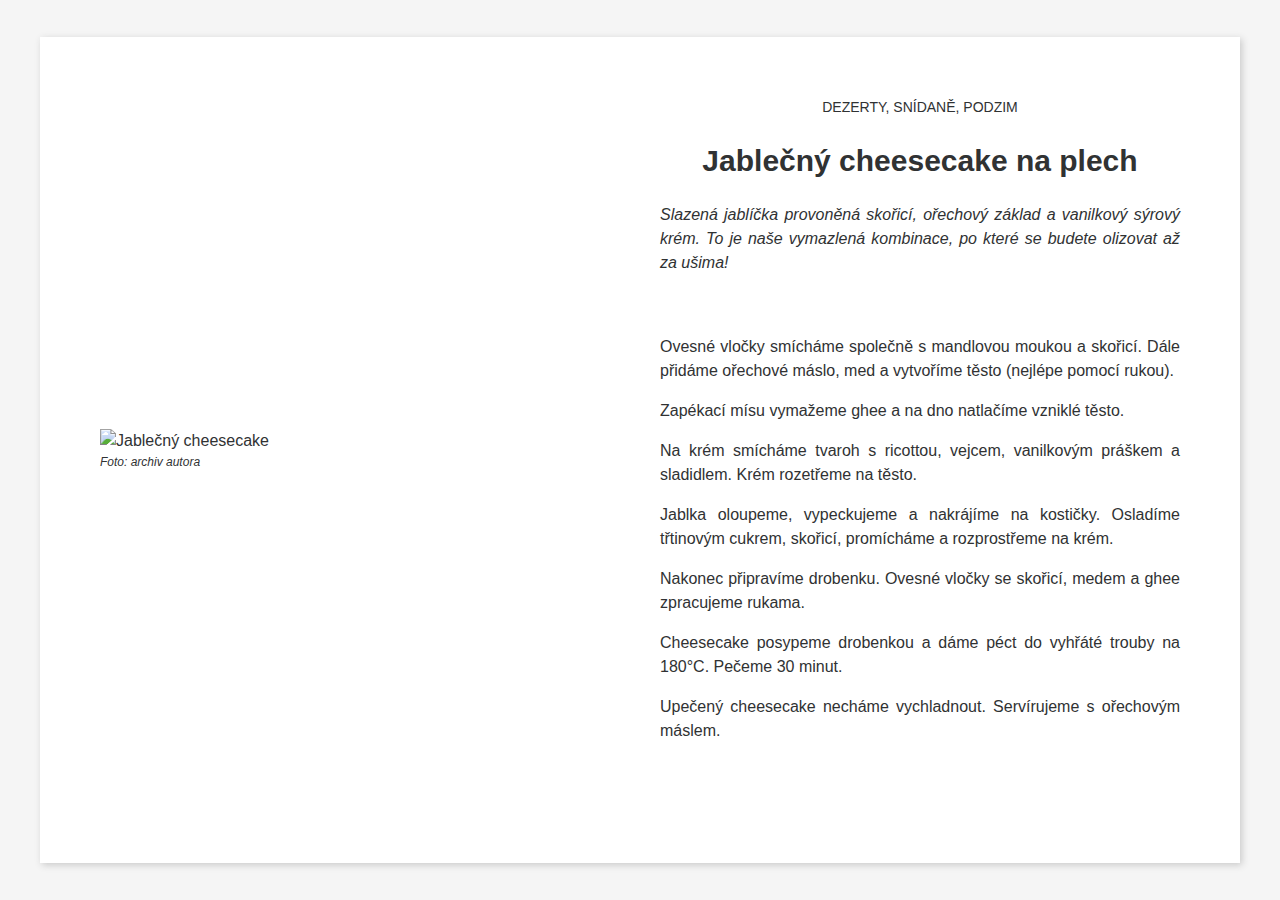
==== 03-Cviceni-chapter/index.html @ 19672a76 "Hotový úkol chapter" ====
<!DOCTYPE html>
<html lang="en">
<head>
	<meta charset="UTF-8">
	<meta name="viewport" content="width=device-width, initial-scale=1.0">
	<title>BEM cvičení - Chapter</title>
	<link rel="stylesheet" href="style.css">
</head>
<body>

	<!--
		Použij BEM metodiku a vytvoř HTML strukturu
		pro komponenty na přiloženém obrázku.

		V tomto příkladu nejsou použité modifikátory,
		ale pouze blok a elementy.
	-->

	<div class="chapter flex">

		<div class="flex__col">
			<figure>
				<img class="chapter__img" src="https://images.aktin.cz/recipe-content/content-desktop/webp/98b7eb49-84b7-4481-98bb-10557fe14191?v=1667292584" alt="Jablečný cheesecake">
				<figcaption class="chapter__figcaption">Foto: archiv autora</figcaption>
			</figure>
		</div>

		<div class="flex__col">
			<div class="chapter__capitulum">
				Dezerty, snídaně, podzim
			</div>

			<div class="chapter__title">
				Jablečný cheesecake na plech
			</div>

			<div class="chapter__perex">
				Slazená jablíčka provoněná skořicí, ořechový základ a vanilkový sýrový krém. To je naše vymazlená kombinace, po které se budete olizovat až za ušima!
			</div>

			<div class="chapter__content">
				<p>Ovesné vločky smícháme společně s mandlovou moukou a skořicí. Dále přidáme ořechové máslo, med a vytvoříme těsto (nejlépe pomocí rukou).</p>
				<p>Zapékací mísu vymažeme ghee a na dno natlačíme vzniklé těsto.</p>
				<p>Na krém smícháme tvaroh s ricottou, vejcem, vanilkovým práškem a sladidlem. Krém rozetřeme na těsto.</p>
				<p>Jablka oloupeme, vypeckujeme a nakrájíme na kostičky. Osladíme třtinovým cukrem, skořicí, promícháme a rozprostřeme na krém.</p>
				<p>Nakonec připravíme drobenku. Ovesné vločky se skořicí, medem a ghee zpracujeme rukama.</p>
				<p>Cheesecake posypeme drobenkou a dáme péct do vyhřáté trouby na 180°C. Pečeme 30 minut.</p>
				<p>Upečený cheesecake necháme vychladnout. Servírujeme s ořechovým máslem.</p>
			</div>
		</div>

	</div>



</body>
</html>
---- 03-Cviceni-chapter/style.css ----
/* intuitivnejší box model */
html { box-sizing: border-box; }
*, ::before, ::after { box-sizing: inherit; }

:root {
	--primary: #303233;
}

.border {
	border: 1px solid #ff0000;
}


body {
	font: 16px/1.5 sans-serif;
	color: var(--primary);
	display: flex;
    justify-content: center;
    align-items: center;
    margin: 0;
    padding: 0;
    min-height: 100vh;
	background-color: #f5f5f5;
}

/* ------------------------------------------------ */

.chapter {
	width: 1200px;
	min-height: 800px;
	padding: 60px;
	background-color: #ffffff;
	box-shadow: 2px 2px 7px #c9c9c9;
}

figure {
	margin: 0;
}

.chapter__img {
	max-width: 100%;
}

.chapter__figcaption {
	font-size: 12px;
	font-style: italic;
}

.chapter__capitulum {
	text-transform: uppercase;
	font-size: 14px;
	text-align: center;
}

.chapter__title {
	text-align: center;
	font-size: 30px;
	font-weight: bold;
	margin: 20px 0;
}

.chapter__perex {
	text-align: justify;
	font-style: italic;
}

.chapter__content {
	text-align: justify;
	margin: 60px 0;
}

.flex {
	display: flex;
	justify-content: center;
	align-items: center;
	gap: 40px;
}

.flex__col {
	flex: 0 0 calc(50% - 20px);
}
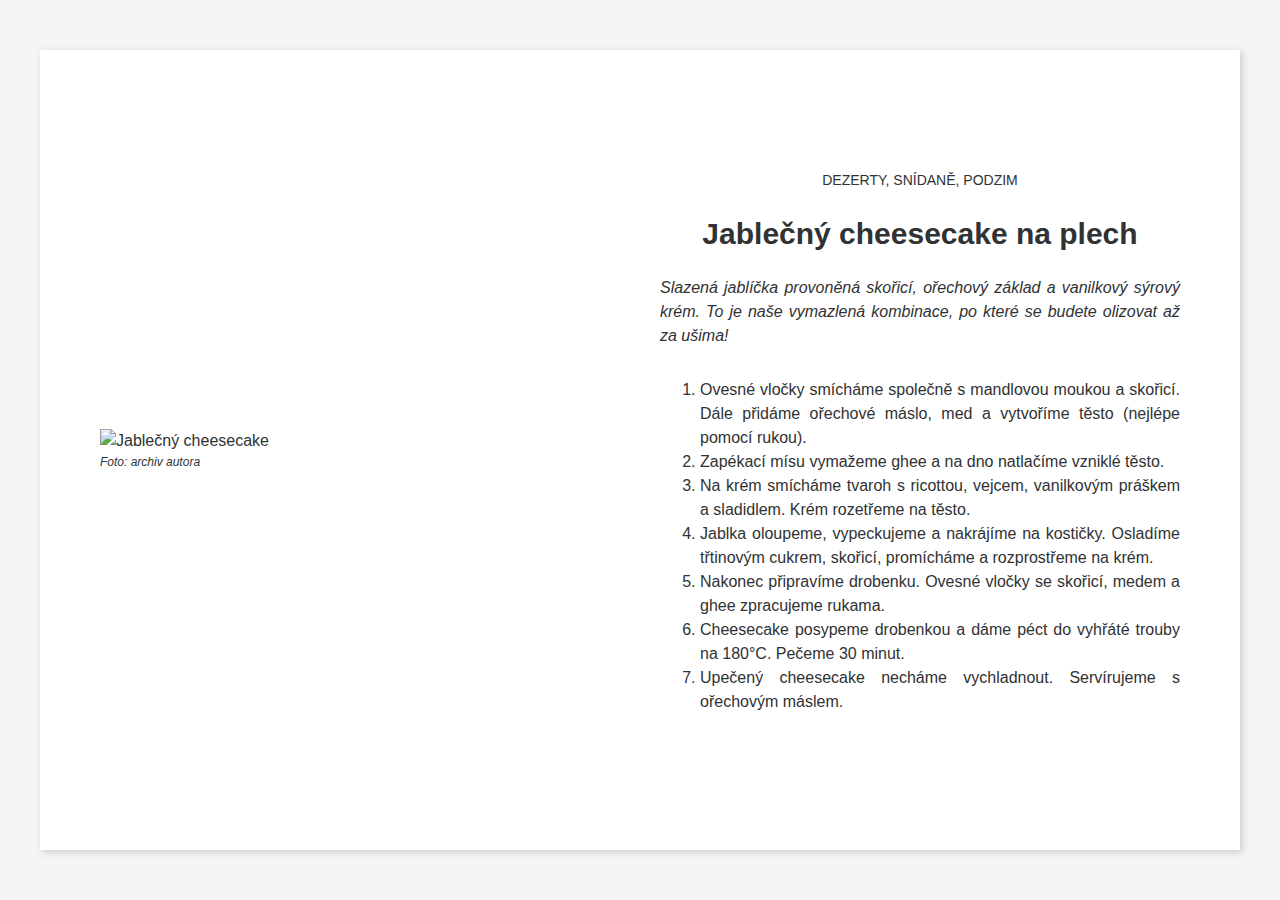
==== commit d327e7a5: "Hotový úkol" ====
--- a/03-Cviceni-chapter/index.html
+++ b/03-Cviceni-chapter/index.html
@@ -26,27 +26,27 @@
 		</div>
 
 		<div class="flex__col">
-			<div class="chapter__capitulum">
+			<p class="chapter__capitulum">
 				Dezerty, snídaně, podzim
-			</div>
+			</p>
 
-			<div class="chapter__title">
+			<h1 class="chapter__title">
 				Jablečný cheesecake na plech
-			</div>
+			</h1>
 
-			<div class="chapter__perex">
+			<p class="chapter__perex">
 				Slazená jablíčka provoněná skořicí, ořechový základ a vanilkový sýrový krém. To je naše vymazlená kombinace, po které se budete olizovat až za ušima!
-			</div>
+			</p>
 
-			<div class="chapter__content">
-				<p>Ovesné vločky smícháme společně s mandlovou moukou a skořicí. Dále přidáme ořechové máslo, med a vytvoříme těsto (nejlépe pomocí rukou).</p>
-				<p>Zapékací mísu vymažeme ghee a na dno natlačíme vzniklé těsto.</p>
-				<p>Na krém smícháme tvaroh s ricottou, vejcem, vanilkovým práškem a sladidlem. Krém rozetřeme na těsto.</p>
-				<p>Jablka oloupeme, vypeckujeme a nakrájíme na kostičky. Osladíme třtinovým cukrem, skořicí, promícháme a rozprostřeme na krém.</p>
-				<p>Nakonec připravíme drobenku. Ovesné vločky se skořicí, medem a ghee zpracujeme rukama.</p>
-				<p>Cheesecake posypeme drobenkou a dáme péct do vyhřáté trouby na 180°C. Pečeme 30 minut.</p>
-				<p>Upečený cheesecake necháme vychladnout. Servírujeme s ořechovým máslem.</p>
-			</div>
+			<ul class="chapter__content">
+				<li class="chapter__item">Ovesné vločky smícháme společně s mandlovou moukou a skořicí. Dále přidáme ořechové máslo, med a vytvoříme těsto (nejlépe pomocí rukou).</li>
+				<li class="chapter__item">Zapékací mísu vymažeme ghee a na dno natlačíme vzniklé těsto.</li>
+				<li class="chapter__item">Na krém smícháme tvaroh s ricottou, vejcem, vanilkovým práškem a sladidlem. Krém rozetřeme na těsto.</li>
+				<li class="chapter__item">Jablka oloupeme, vypeckujeme a nakrájíme na kostičky. Osladíme třtinovým cukrem, skořicí, promícháme a rozprostřeme na krém.</li>
+				<li class="chapter__item">Nakonec připravíme drobenku. Ovesné vločky se skořicí, medem a ghee zpracujeme rukama.</li>
+				<li class="chapter__item">Cheesecake posypeme drobenkou a dáme péct do vyhřáté trouby na 180°C. Pečeme 30 minut.</li>
+				<li class="chapter__item">Upečený cheesecake necháme vychladnout. Servírujeme s ořechovým máslem.</li>
+			</ul>
 		</div>
 
 	</div>
--- a/03-Cviceni-chapter/style.css
+++ b/03-Cviceni-chapter/style.css
@@ -66,7 +66,11 @@
 
 .chapter__content {
 	text-align: justify;
-	margin: 60px 0;
+	margin: 30px 0;
+}
+
+.chapter__item {
+	list-style-type: decimal;
 }
 
 .flex {
